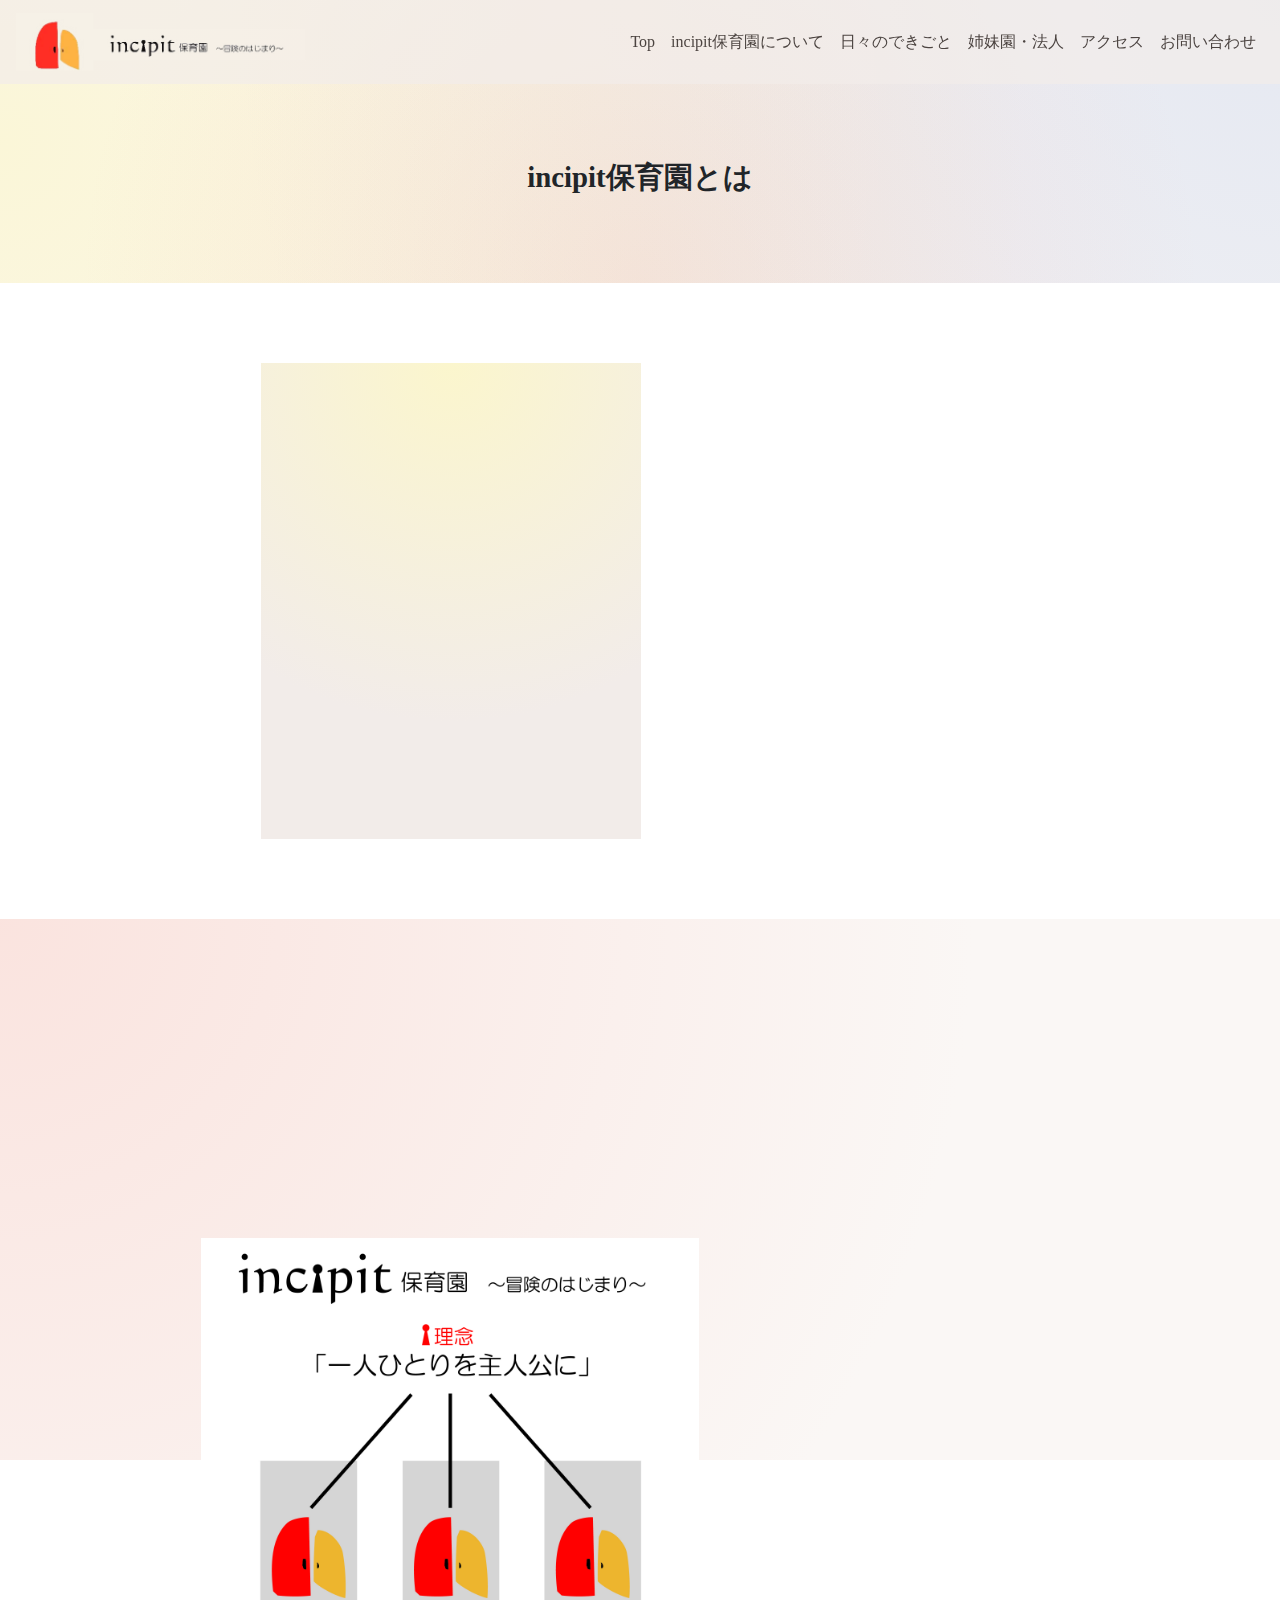
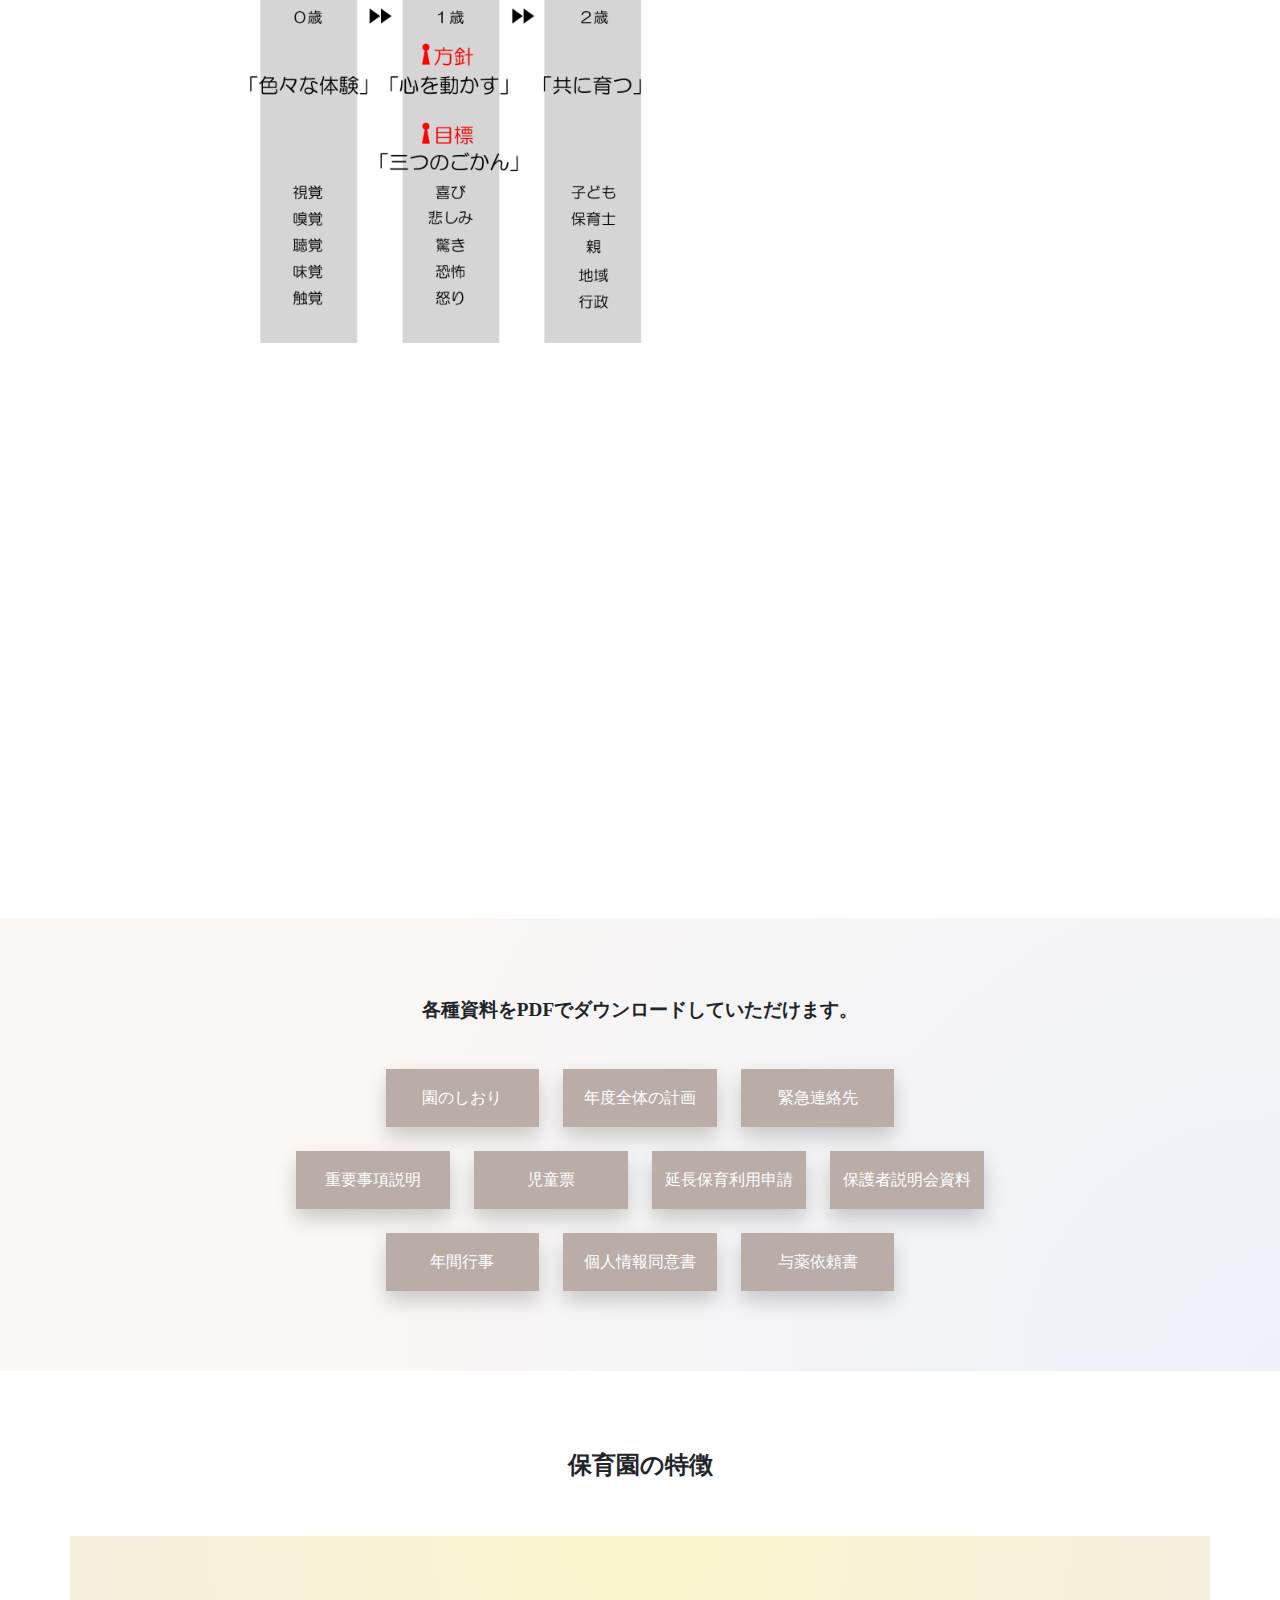
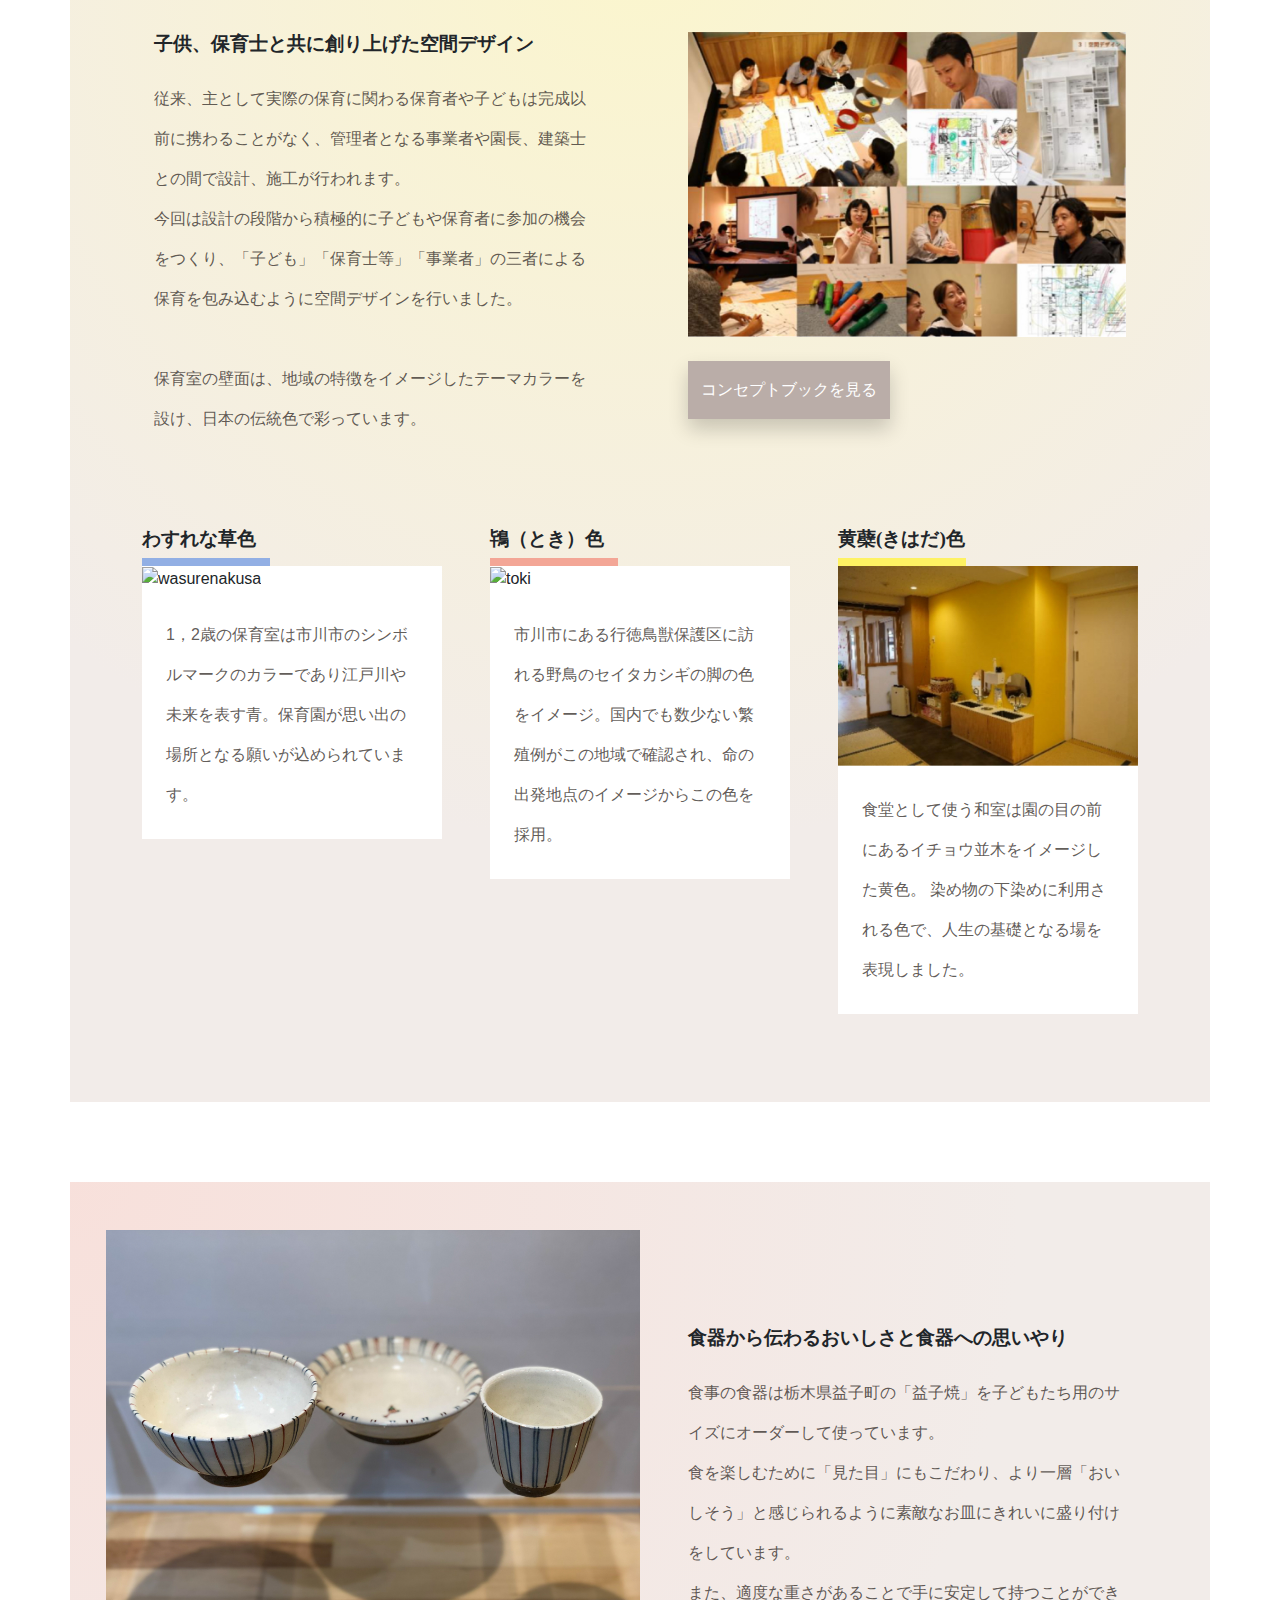
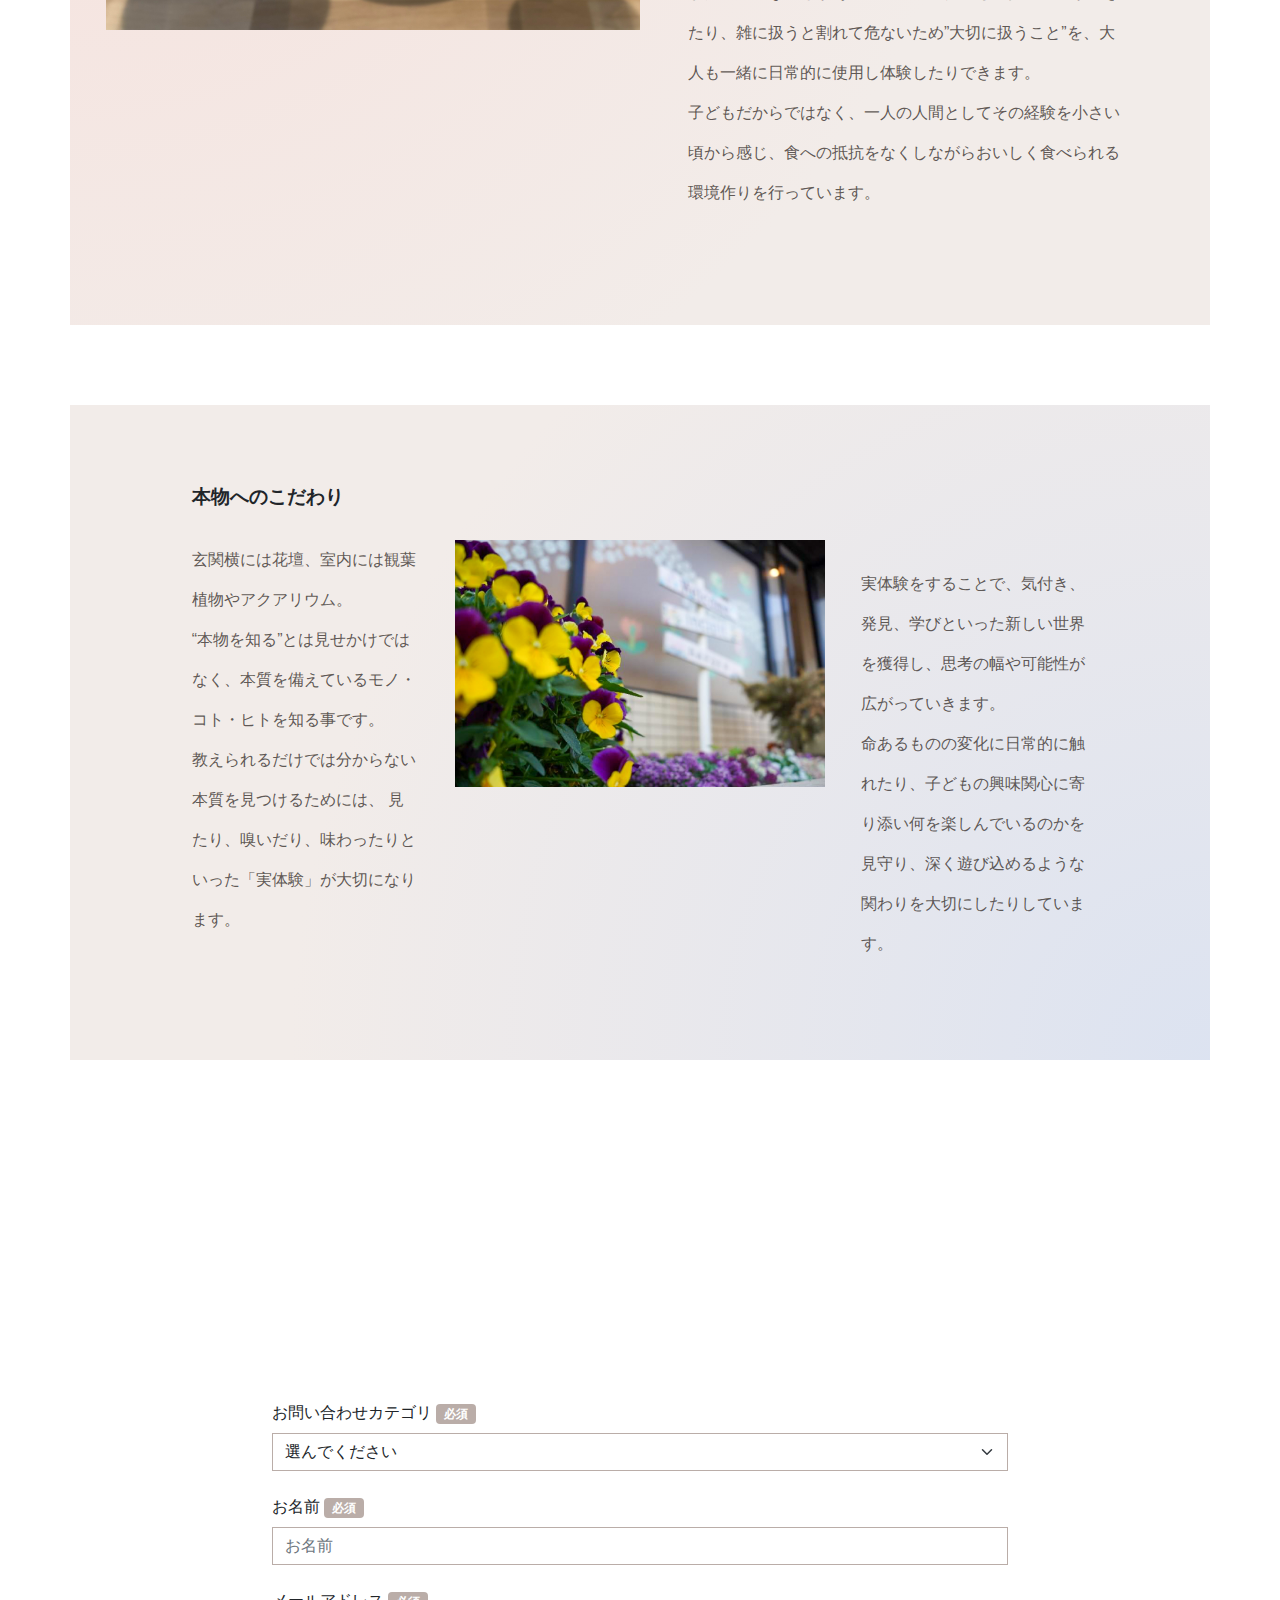
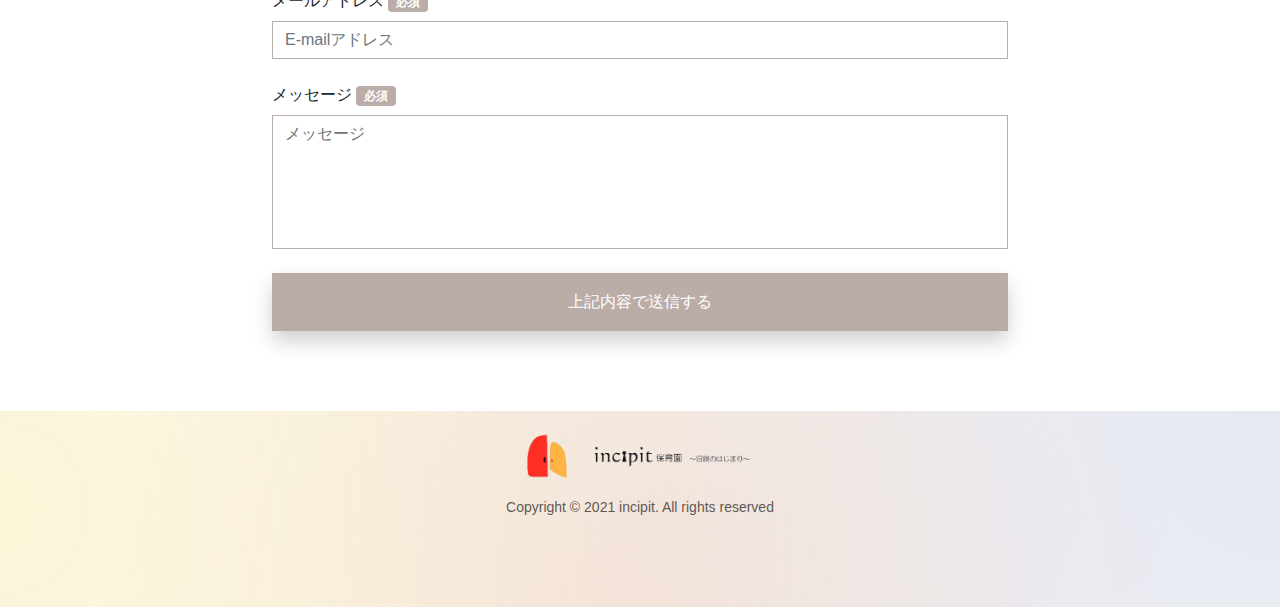
==== public_html/about/index.html @ 2ad9d0f2 "finish second page" ====
<!DOCTYPE html>
<html xmlns="http://www.w3.org/1999/xhtml" lang="ja" xml:lang="ja">

<head>
    <title>incipit保育園について|incipit保育園</title>
    <meta name="viewport" content="width=device-width, initial-scale=1">
    <meta charset="utf-8">
    <meta name="description" content="千葉県市川市の保育園の公式HPです。">
    <meta name="author" content="Daisuke Kurihara">
    <link rel="canonical" href="https://incipit-nijiiro.com/about/" />
    
    <!-- Bootstrap -->
    <link rel="stylesheet" href="../custom.css">
    <!-- custom css -->
    <link rel="stylesheet" href="../smartScroll.css" type="text/css" />
    <link rel="stylesheet" href="../custom_animation.css" type="text/css" />
    <!-- Modernizr -->
    <script src="../modernizr-custom.js"></script>
    <!-- Fontawesome -->
    <script src="https://kit.fontawesome.com/625630bfaf.js" crossorigin="anonymous"></script>
</head>

<body id="top">
    <!-- Facebook -->
    <div id="fb-root"></div>
    <script async defer crossorigin="anonymous" src="https://connect.facebook.net/ja_JP/sdk.js#xfbml=1&version=v10.0"
        nonce="VOaMO5Zk"></script>
    <!-- navbar -->
    <div class="smart-scroll" id="smartScroll_hidden">
        <nav class="navbar navbar-expand-lg navbar-light font-serif bg-secondarya70">
            <a class="navbar-brand" id="scrbtn_top" style="width: 30vw" href="#">
                <img src="../images/incipit/incipit_logo_combined_trimmed.png" alt="incipit logo" class="img-fluid">
            </a>
            <button class="navbar-toggler" type="button" data-bs-toggle="collapse"
                data-bs-target="#navbar_collapse_target" aria-control="navbar_collapse_target" aria-expanded="false"
                aria-label="Toggle navigation">
                <span class="navbar-toggler-icon"></span>
            </button>
            <div class="collapse navbar-collapse" id="navbar_collapse_target">
                <div class="navbar-nav ms-auto">
                    <a class="nav-item nav-link active" href="#">Top</a>
                    <a class="nav-item nav-link active" href="#about">incipit保育園について</a>
                    <a class="nav-item nav-link active" href="#blog">日々のできごと</a>
                    <a class="nav-item nav-link active" href="#other">姉妹園・法人</a>
                    <a class="nav-item nav-link active" href="#access">アクセス</a>
                    <a class="nav-item nav-link active" href="#form">お問い合わせ</a>
                </div>
            </div>
        </nav>
    </div>
    <main>
        <section id="about_title" class = "multi-grad">
            <div class = "container py-6">
                <div class = "row justify-content-center">
                    <div class = "col mt-6">
                        <h1 class="text-center">incipit保育園とは</h1>
                    </div>
                </div>
            </div>
        </section>
        <section id="about_overview">
            <div class="container py-6">
                <div class="row justify-content-center align-items-center">
                    <div class="col-10 col-sm-6 col-lg-4 offset-right order-1 order-sm-0">
                        <div class="row">
                            <div class="col-12 mx-auto col-sm-12 bg_grad_yellow pt-0 pb-4 px-5">
                                <h2 class = "inViewFade offset-heading">冒険のはじまり</h2>
                                <p class = "inViewFade">保育園とは、子どもたちにとって色々な人、色々な事、色々な場所、色々な物との出会いの場です。<br>
                                    安心できる家庭から離れ、新しい出会いの中で「自分で体験・経験をする」ことを大切にし、人から教えられたことだけではなく自分から学び、その学びを冒険と表現しています。<br>
                                    その最初の一歩を踏み出すための施設でありたいと願っています。
                                </p>
                            </div>
                        </div>
                    </div>
                    <div class="col-11 col-sm-6 col-lg-5 mb-5 mb-sm-0">
                        <img src="../images/incipit/room1.jpg" alt="about incipit" class="img-fluid offset-left z-back inViewFade" />
                    </div>
                </div>
            </div>
        </section>
        <section id="about_concept_title" class = "bg_grad_red_pale">
            <div class="container pt-6 pb-4">
                <div class="row justify-content-center">
                    <div class = "col-12 col-lg-6"></div>
                    <div class="col-11 col-lg-4 p-4">
                        <h2 class="inViewFade text-center text-sm-start">”一人ひとりを主人公に”</h2>
                        <p class="mt-4 inViewFade">全体保育園コンセプトから保育園の理念に落としたのが、「一人ひとりを主人公に」です。<br>
                            個性や考え方、発達などは一人ひとり全く違います。その子の「今」を大切にした保育が必要であり、自分の人生は自分が主役でストーリーを作っていって欲しいという願いを込めています。</p>                        
                    </div>
                </div>
            </div>
        </section>
        <section id="about_concept_body">
            <div class="container pt-4 pb-6">
                <div class="row justify-content-center">
                    <div class = "col-sm-6">
                        <img src="../images/incipit/incipit_philosophy.jpg" alt="incipit philosophy" class = "img-fluid p-4" id="philosophy">
                    </div>
                    <div class="col-11 col-sm-6 col-lg-4 p-4">
                        <h2 class="inViewFade text-center mb-5">方針・目標</h2>
                        <div class = "mb-5 inViewFade">
                            <h3>0歳児クラス</h3>
                            <div class="underbar yellow"></div>
                            <p>「心を動かす」ために「5感」を育みます。<br>
                                喜び、悲しみ、驚き、恐怖、怒り。色々なものに興味、関心、意欲が出てくるこの時期に、それに見合った感情の自己表現を大切にします。</p>
                        </div>
                        <div class = "mb-5 inViewFade">
                            <h3>1歳児クラス</h3>
                            <div class="underbar red"></div>
                            <p>「色々な体験」のために「五感」を育みます。<br>
                                視覚、聴力、嗅覚、味覚、触覚などこの時期の経験がこの後の育ちに重要です。</p>
                        </div>
                        <div class = "inViewFade">
                            <h3>2歳児クラス</h3>
                            <div class="underbar blue"></div>
                            <p>「共に育つ」ために「5関」を大切にします。<br>
                                「他者という概念が芽生える時期」でもある2歳児クラス。
                                友達とも一緒に遊ぶ楽しさを感じられてくるこの時期に、自分に関わっている「人」に触れて出会う経験を大切にしていきます。</p>
                        </div>
                    </div>
                </div>
            </div>
        </section>
        <section id="about_docs" class = "bg_grad_blue_pale">
            <div class = "container py-6">
                <div class = "row">
                    <div class = "col">
                        <h3 class = "text-center mb-5 mx-5">
                            各種資料をPDFでダウンロードしていただけます。
                        </h3>
                        <div class = "row justify-content-center mb-4">
                            <div class = "col-auto">
                                <a href="../pdfs/園のしおり.pdf">
                                    <button role = "button" class = "btn btn-primary short">園のしおり</button>
                                </a>
                            </div>
                            <div class = "col-auto my-4 my-sm-0">
                                <a href="../pdfs/年度全体の計画.pdf">
                                    <button role = "button" class = "btn btn-primary short">年度全体の計画</button>
                                </a>
                            </div>
                            <div class = "col-auto">
                                <a href="../pdfs/緊急連絡先.pdf">
                                    <button role = "button" class = "btn btn-primary short">緊急連絡先</button>
                                </a>
                            </div>
                        </div>
                        <div class = "row justify-content-center mb-4">
                            <div class = "col-auto">
                                <a href="../pdfs/重要事項説明.pdf">
                                    <button role = "button" class = "btn btn-primary short">重要事項説明</button>
                                </a>
                            </div>
                            <div class = "col-auto my-4 my-sm-0">
                                <a href="../pdfs/児童票.pdf">
                                    <button role = "button" class = "btn btn-primary short">児童票</button>
                                </a>
                            </div>
                            <div class = "col-auto mb-4 my-lg-0">
                                <a href="../pdfs/延長保育利用申請.pdf">
                                    <button role = "button" class = "btn btn-primary short">延長保育利用申請</button>
                                </a>
                            </div>
                            <div class = "col-auto">
                                <a href="../pdfs/保護者説明会資料.pdf">
                                    <button role = "button" class = "btn btn-primary short">保護者説明会資料</button>
                                </a>
                            </div>
                        </div>
                        <div class = "row justify-content-center">
                            <div class = "col-auto">
                                <a href="../pdfs/年間行事.pdf">
                                    <button role = "button" class = "btn btn-primary short">年間行事</button>
                                </a>
                            </div>
                            <div class = "col-auto my-4 my-sm-0">
                                <a href="../pdfs/個人情報同意書.pdf">
                                    <button role = "button" class = "btn btn-primary short">個人情報同意書</button>
                                </a>
                            </div>
                            <div class = "col-auto">
                                <a href="../pdfs/与薬依頼書.pdf">
                                    <button role = "button" class = "btn btn-primary short">与薬依頼書</button>
                                </a>
                            </div>
                        </div>
                    </div>
                </div>
            </div>
        </section>
        <section id="about_difference">
            <div class = "container py-6">
                <div class = "row mb-5">
                    <div class = "col">
                        <h2 class = "text-center">保育園の特徴</h2>
                    </div>
                </div>
                <div class = "row" id = "space_design">
                    <div class = "col bg_grad_yellow p-5">
                        <div class = "row">
                            <div class = "col-12 col-sm-6 p-0 p-4 p-lg-5">
                                <h3 class = "mb-4">子供、保育士と共に創り上げた空間デザイン</h3>
                                <p>従来、主として実際の保育に関わる保育者や子どもは完成以前に携わることがなく、管理者となる事業者や園長、建築士との間で設計、施工が行われます。<br>
                                    今回は設計の段階から積極的に子どもや保育者に参加の機会をつくり、「子ども」「保育士等」「事業者」の三者による保育を包み込むように空間デザインを行いました。<br>
                                    <br>
                                    保育室の壁面は、地域の特徴をイメージしたテーマカラーを設け、日本の伝統色で彩っています。</p>
                            </div>
                            <div class = "col-12 col-sm-6 px-0 pb-0 pt-5 p-4 p-lg-5">
                                <img src = "../images/incipit/photo4@2x.jpg" class = "img-fluid" alt="desining space">
                                <button role = "button" class = "btn btn-primary short mt-4">コンセプトブックを見る</button>
                            </div>
                        </div>
                        <div class = "row mt-5 m-sm-0">
                            <div class = "col-12 col-sm-4 p-0 p-sm-3 p-lg-4">
                                <h3>わすれな草色</h3>
                                <div class = "underbar blue"></div>
                                <div class = "bg-white">
                                    <img src="../images/incipit/room1.jpg" class = "img-fluid" alt = "wasurenakusa">
                                    <p class = "p-4">1，2歳の保育室は市川市のシンボルマークのカラーであり江戸川や未来を表す青。保育園が思い出の場所となる願いが込められています。</p>
                                </div>
                            </div>
                            <div class = "col-12 col-sm-4 p-0 p-sm-3 p-lg-4 mt-5 mt-sm-0">
                                <h3>鴇（とき）色</h3>
                                <div class = "underbar red"></div>
                                <div class = "bg-white">
                                    <img src="../images/incipit/toki.jpg" class = "img-fluid" alt = "toki">
                                    <p class = "p-4">市川市にある行徳鳥獣保護区に訪れる野鳥のセイタカシギの脚の色をイメージ。国内でも数少ない繁殖例がこの地域で確認され、命の出発地点のイメージからこの色を採用。</p>
                                </div>
                            </div>
                            <div class = "col-12 col-sm-4 p-0 p-sm-3 p-lg-4 mt-5 mt-sm-0">
                                <h3>黄蘗(きはだ)色</h3>
                                <div class = "underbar yellow"></div>
                                <div class = "bg-white">
                                    <img src="../images/incipit/kihada@2x.jpg" class = "img-fluid" alt = "kihada">
                                    <p class = "p-4">食堂として使う和室は園の目の前にあるイチョウ並木をイメージした黄色。 染め物の下染めに利用される色で、人生の基礎となる場を表現しました。</p>
                                </div>
                            </div>
                            
                        </div>
                    </div>
                </div>
                <div class = "row mt-6" id = "tablewares">
                    <div class = "col bg_grad_red p-5">
                        <div class = "row">
                            <div class = "col-12 col-lg-6 px-0 px-sm-5 px-lg-0">
                                <img src="../images/incipit/tableware.jpg" class = "img-fluid" alt="tablewares">
                            </div>
                            <div class = "col-12 col-lg-6 p-0 p-sm-5 mt-5 mt-0">
                                <h3 class = "mb-4">食器から伝わるおいしさと食器への思いやり</h3>
                                <p>食事の食器は栃木県益子町の「益子焼」を子どもたち用のサイズにオーダーして使っています。<br>
                                    食を楽しむために「見た目」にもこだわり、より一層「おいしそう」と感じられるように素敵なお皿にきれいに盛り付けをしています。<br>
                                    また、適度な重さがあることで手に安定して持つことができたり、雑に扱うと割れて危ないため”大切に扱うこと”を、大人も一緒に日常的に使用し体験したりできます。<br>
                                    子どもだからではなく、一人の人間としてその経験を小さい頃から感じ、食への抵抗をなくしながらおいしく食べられる環境作りを行っています。</p>
                            </div>
                        </div>
                    </div>
                </div>
                <div class = "row mt-6" id="authenticity">
                    <div class = "col bg_grad_blue p-5 p-sm-6">
                        <div class = "row justify-content-center mb-4">
                            <div class = "col-11 mt-6 mt-sm-0">
                                <h3>本物へのこだわり</h3>
                            </div>
                        </div>
                        <div class = "row justify-content-center">
                            <div class = "col-12 col-lg-3">
                                <p>玄関横には花壇、室内には観葉植物やアクアリウム。<br>
                                    “本物を知る”とは見せかけではなく、本質を備えているモノ・コト・ヒトを知る事です。<br>
                                   教えられるだけでは分からない本質を見つけるためには、 見たり、嗅いだり、味わったりといった「実体験」が大切になります。 </p>
                            </div>
                            <div class = "col-12 col-lg-5 px-lg-4">
                                <img src = "../images/incipit/flowers.jpg" class = "img-fluid" alt="flowers">
                            </div>
                            <div class = "col-12 col-lg-3 mt-4 mt-0">
                                <p>実体験をすることで、気付き、発見、学びといった新しい世界を獲得し、思考の幅や可能性が広がっていきます。<br>
                                    命あるものの変化に日常的に触れたり、子どもの興味関心に寄り添い何を楽しんでいるのかを見守り、深く遊び込めるような関わりを大切にしたりしています。 </p>
                            </div>
                        </div>
                    </div>
                </div>
            </div>
        </section>
        <section id="form">
            <div class="container py-6">
                <div class="row justify-content-center">
                    <div class="col-11 col-sm-8">
                        <h2 class = "text-center mb-4 inViewFade">お問い合わせ</h2>
                        <p class = "text-center inViewFade">どんなご相談でも、どうぞお気軽にお問い合わせください。<br>
                            見学はいつでも受け付けています。新しい出会いを楽しみにしております。</p>

                        <script type="text/javascript">var submitted=false;</script>
                            <iframe name="hidden_iframe" id="hidden_iframe" style="display:none;" onload="if(submitted) {window.location='https://www.google.com/';}"></iframe>
                            <!-- <form action="YOUR-EMBEDDED-GOOGLE-SPREADSHEET-LINK" method="post" > -->
                        

                        <form action="https://docs.google.com/forms/u/0/d/e/1FAIpQLSd8RzFASNFMiuFP9BWNW-YMy9ryLz95pJ8LlC7QnV3oKB0eJA/formResponse" method="POST" id="mG61Hd" class = "mt-5 d-grid gap-4 needs-validation" novalidate target="hidden_iframe" onsubmit="submitted=true;">
                            <div>
                                <label for="inquiry-category" class="form-label">お問い合わせカテゴリ <span class="badge bg-primary">必須</span></label>
                                <select name="entry.1575193428" id="inquiry-category" class="form-select" required>
                                    <option selected disabled value="">選んでください</option>
                                    <option value="入園について">入園について</option>
                                    <option value="見学について">見学について</option>
                                    <option value="採用について">採用について</option>
                                    <option value="取材について">取材について</option>
                                    <option value="その他">その他</option>
                                </select>
                                <div class="invalid-feedback">問い合わせカテゴリが未選択です。</div>
                            </div>
                            <div>
                                <label for="inquiry-name" class = "form-label">お名前 <span class="badge bg-primary">必須</span></label>
                                <input type="text" name="entry.1374782366" id="inquiry-name" placeholder="お名前" class="form-control" required/>
                                <div class="invalid-feedback">お名前が未入力です。</div>
                            </div>
                            
                            <div>
                                <label for="inquiry-mail" class = "form-label">メールアドレス <span class="badge bg-primary">必須</span></label>
                                <input type="email" name="entry.1610093009" id="inquiry-mail" placeholder="E-mailアドレス" class="form-control" required/>
                                <div class="invalid-feedback">メールアドレスが未入力です。</div>
                            </div>

                            <div>
                                <label for="inquiry-message" class = "form-label">メッセージ <span class="badge bg-primary">必須</span></label>
                                <textarea name="entry.326471662" id="inquiry-message" placeholder="メッセージ" rows="5" class="form-control" required></textarea>
                                <div class="invalid-feedback">メッセージを入力してください。</div>
                            </div>

                            <div class = "d-grid">
                                <!-- <input id="submit" type="submit" value="send" /> -->
                                <button role="button" type="submit" class="btn btn-primary">上記内容で送信する</button>
                            </div>
                        </form>
                    </div>
                </div>
            </div>
        </section>
    </main>

    <footer class="multi-grad">
        <!-- Footer -->
        <div class="container py-3">
            <div class = "row justify-content-center">
                <div class = "col-3">
                    <img src = "../images/incipit/incipit_logo_combined_trimmed.png" alt = "incipit logo" class = "img-fluid">
                </div>
            </div>
            <div calss="row">
                <div class="col mt-2 pb-5">
                    <p class="text-small text-center op-75">
                        <small>Copyright © 2021 incipit. All rights reserved</small>
                    </p>
                </div>
            </div>
        </div>
    </footer>
    <!-- JQuery -->
    <script src="https://code.jquery.com/jquery-3.5.1.js"></script>
    <!-- Bootstrap js-->
    <script src="../bootstrap.bundle.min.js"></script>
    <!-- Custom -->
    <script src="../form_validation.js"></script>
    <script src="../inview.js"></script>
    <script src="../smartScroll.js"></script>
</body>

</html>
---- public_html/smartScroll.css ----
.smart-scroll{
	position: fixed;
	top: 0;
	right: 0;
	left: 0;
	z-index: 1030;
}
.scrolled-down{
	transform:translateY(-100%); transition: all 0.3s ease-in-out;
}
.scrolled-up{
	transform:translateY(0); transition: all 0.3s ease-in-out;
}
---- public_html/custom_animation.css ----
/* html, body {
    font-family: Roboto, sans-serif;
  }
  
  p {
    text-align: center;
    position: absolute;
    left: 0;
    top: 50%;
    width: 100%;
    transform: translateY(-50%);
    font-size: 1.3em;
  } */
  
  #box {
    height: 200px;
    width: 200px;
    background-color: cornflowerblue;
    margin: 1000px auto 100px;
  }
  
  .animate {
    animation: animate 3s ease-in-out forwards;
  }
  
  @keyframes animate {
    from {
      background-color: cornflowerblue;
      border-radius: 0;
    }
    to {
      background-color: green;
      border-radius: 100px;
    }
  }
  .inViewFade{
      opacity: 0;
  }
  .fading{
      animation-name: fadein;
      animation-delay: 0;
      animation-direction: normal;
      animation-duration: 1s;
      animation-iteration-count: 1;
      animation-play-state: running;
      animation-timing-function: ease-in-out;
      animation-fill-mode: forwards;
  }
  @keyframes fadein{
    from{
        opacity: 0;
    }
    to{
        opacity: 1;
    }
  }
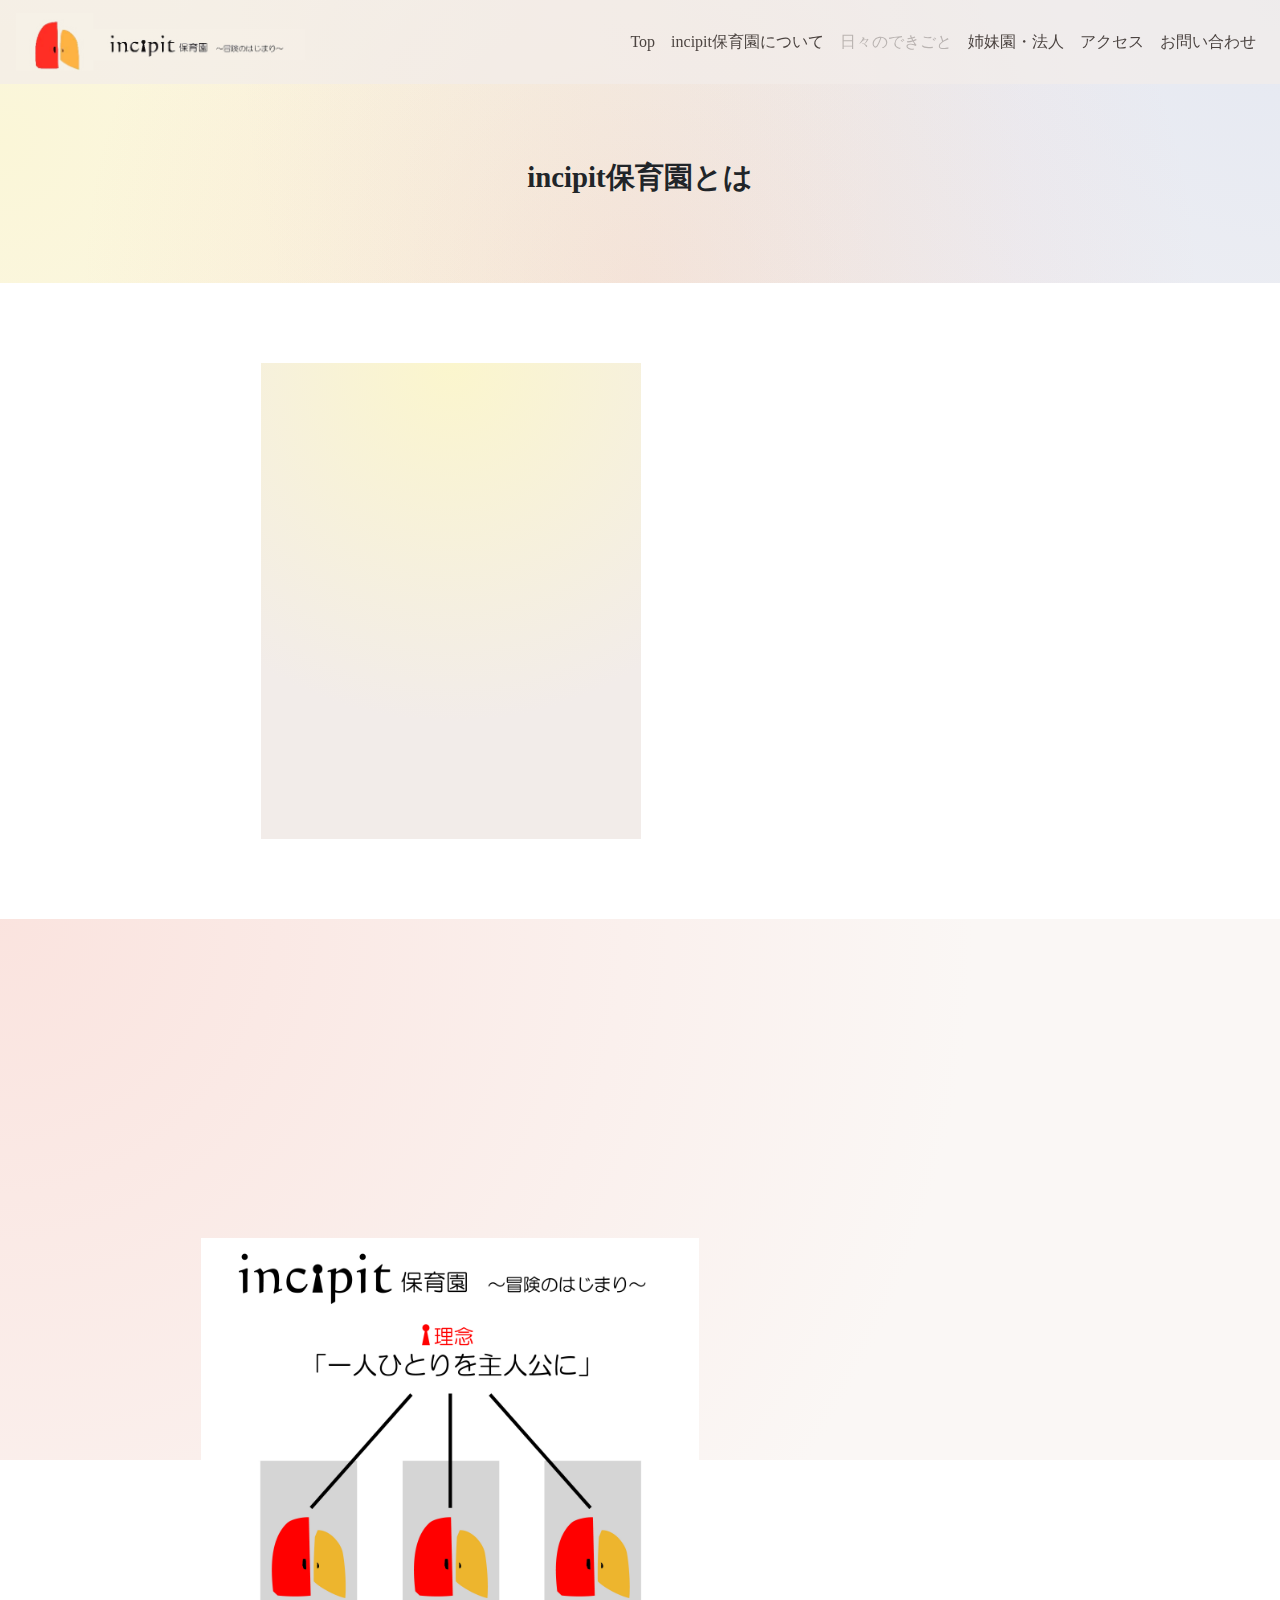
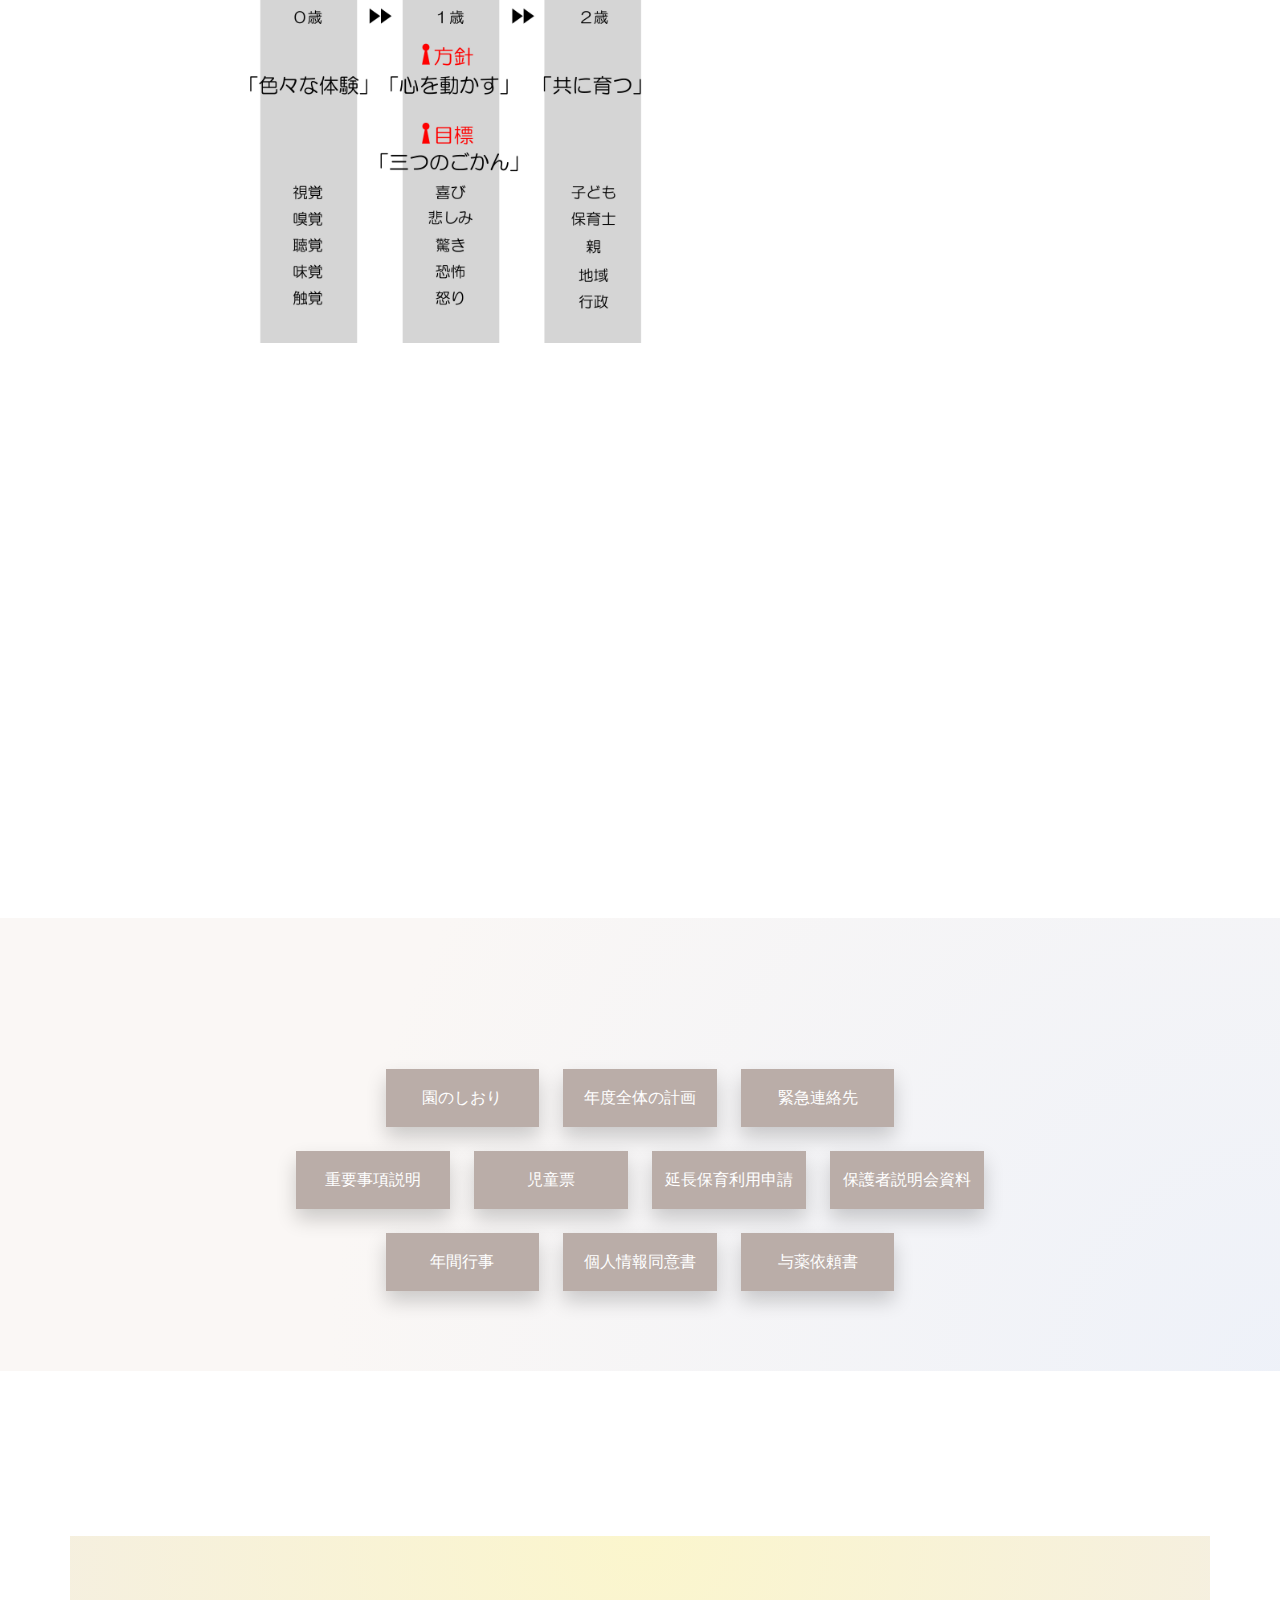
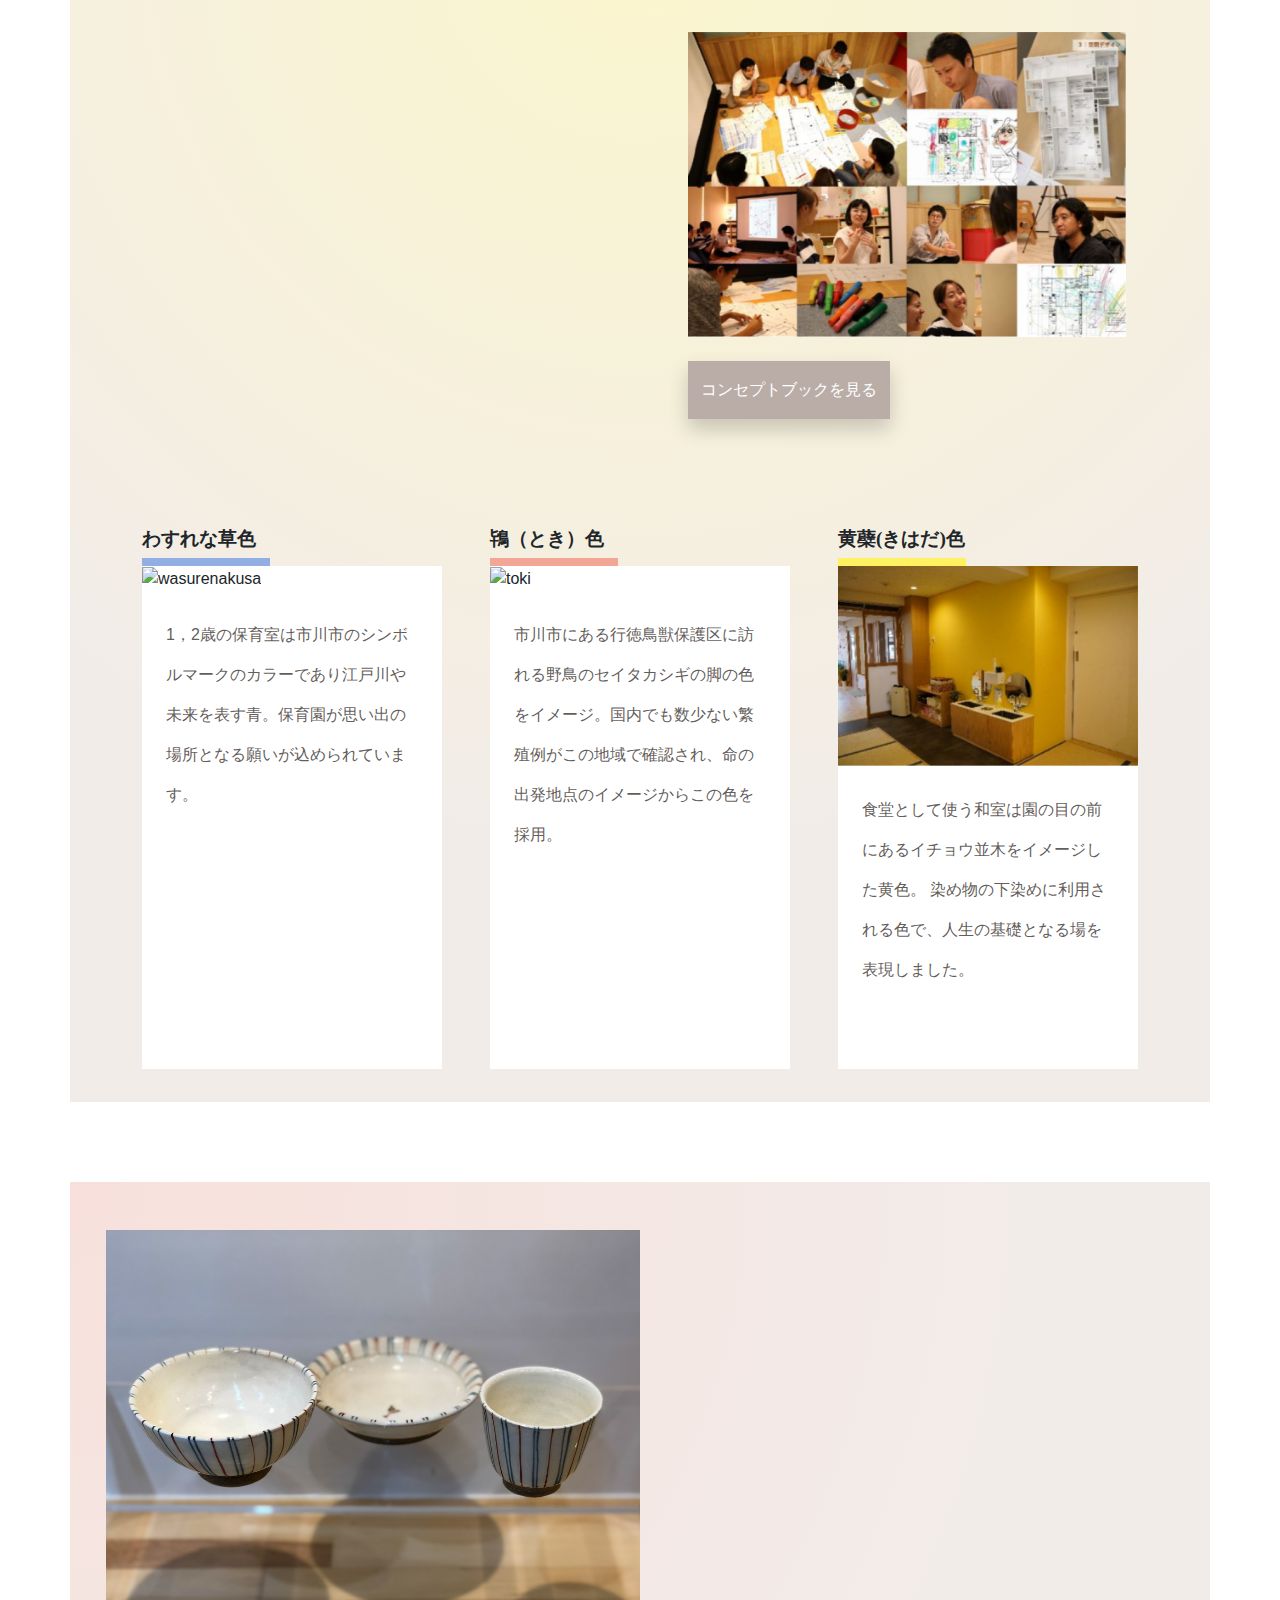
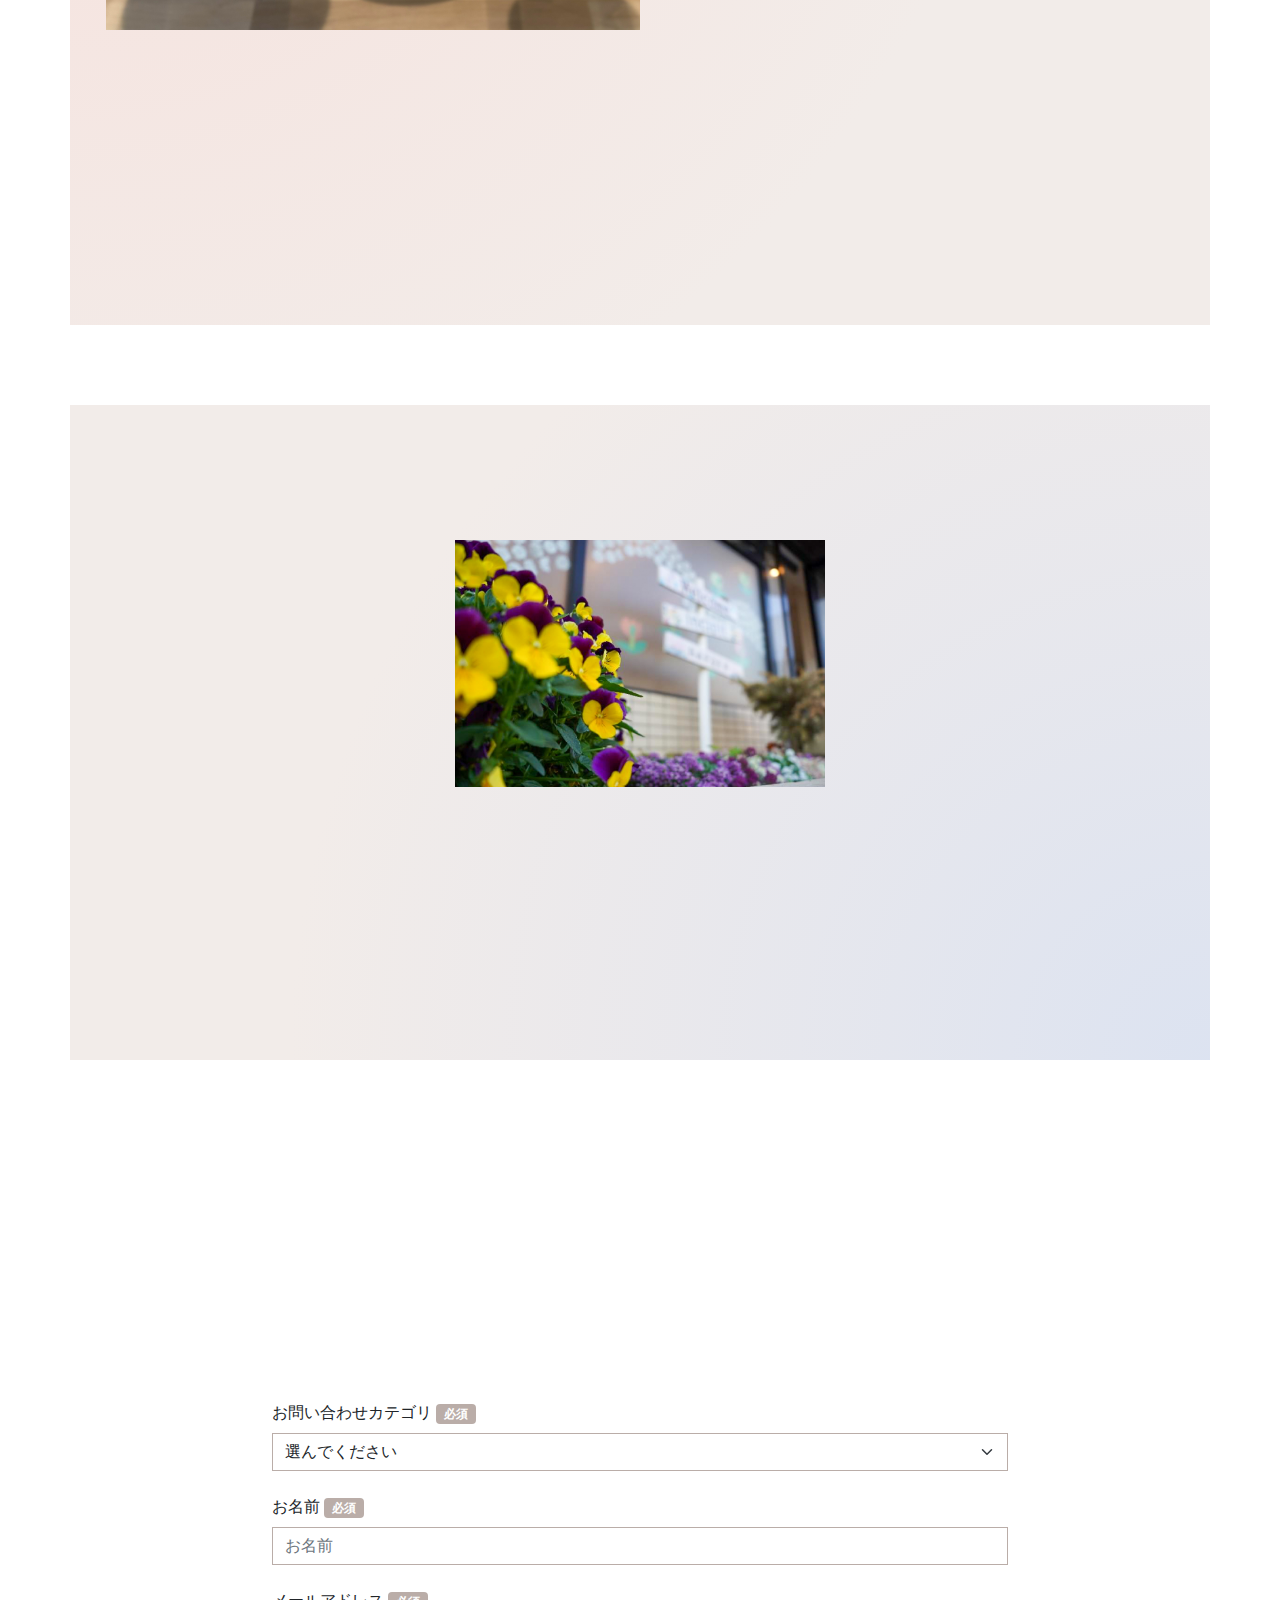
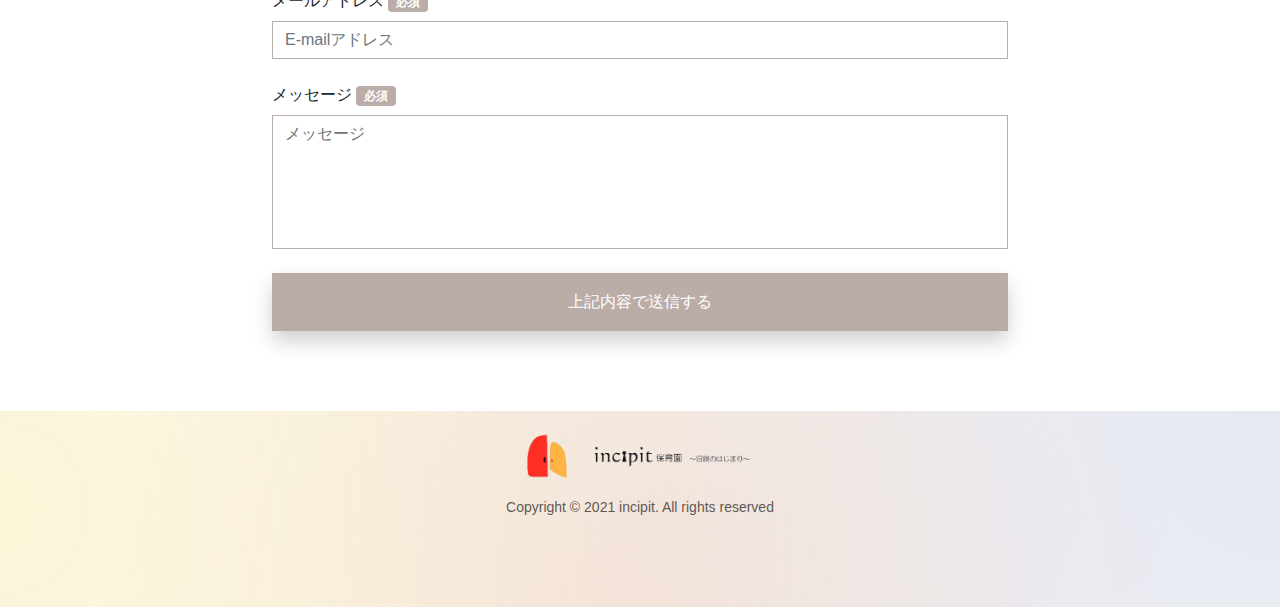
==== commit 7be568a3: "fix links and animations" ====
--- a/public_html/about/index.html
+++ b/public_html/about/index.html
@@ -38,9 +38,9 @@
             </button>
             <div class="collapse navbar-collapse" id="navbar_collapse_target">
                 <div class="navbar-nav ms-auto">
-                    <a class="nav-item nav-link active" href="#">Top</a>
-                    <a class="nav-item nav-link active" href="#about">incipit保育園について</a>
-                    <a class="nav-item nav-link active" href="#blog">日々のできごと</a>
+                    <a class="nav-item nav-link active" href="../index.html">Top</a>
+                    <a class="nav-item nav-link active" href="#">incipit保育園について</a>
+                    <a class="nav-item nav-link disabled" href="#blog">日々のできごと</a>
                     <a class="nav-item nav-link active" href="#other">姉妹園・法人</a>
                     <a class="nav-item nav-link active" href="#access">アクセス</a>
                     <a class="nav-item nav-link active" href="#form">お問い合わせ</a>
@@ -125,7 +125,7 @@
             <div class = "container py-6">
                 <div class = "row">
                     <div class = "col">
-                        <h3 class = "text-center mb-5 mx-5">
+                        <h3 class = "text-center mb-5 mx-5 inViewFade">
                             各種資料をPDFでダウンロードしていただけます。
                         </h3>
                         <div class = "row justify-content-center mb-4">
@@ -192,13 +192,13 @@
             <div class = "container py-6">
                 <div class = "row mb-5">
                     <div class = "col">
-                        <h2 class = "text-center">保育園の特徴</h2>
+                        <h2 class = "text-center inViewFade">保育園の特徴</h2>
                     </div>
                 </div>
                 <div class = "row" id = "space_design">
                     <div class = "col bg_grad_yellow p-5">
                         <div class = "row">
-                            <div class = "col-12 col-sm-6 p-0 p-4 p-lg-5">
+                            <div class = "col-12 col-sm-6 p-0 p-4 p-lg-5 inViewFade">
                                 <h3 class = "mb-4">子供、保育士と共に創り上げた空間デザイン</h3>
                                 <p>従来、主として実際の保育に関わる保育者や子どもは完成以前に携わることがなく、管理者となる事業者や園長、建築士との間で設計、施工が行われます。<br>
                                     今回は設計の段階から積極的に子どもや保育者に参加の機会をつくり、「子ども」「保育士等」「事業者」の三者による保育を包み込むように空間デザインを行いました。<br>
@@ -214,7 +214,7 @@
                             <div class = "col-12 col-sm-4 p-0 p-sm-3 p-lg-4">
                                 <h3>わすれな草色</h3>
                                 <div class = "underbar blue"></div>
-                                <div class = "bg-white">
+                                <div class = "bg-white h-100">
                                     <img src="../images/incipit/room1.jpg" class = "img-fluid" alt = "wasurenakusa">
                                     <p class = "p-4">1，2歳の保育室は市川市のシンボルマークのカラーであり江戸川や未来を表す青。保育園が思い出の場所となる願いが込められています。</p>
                                 </div>
@@ -222,7 +222,7 @@
                             <div class = "col-12 col-sm-4 p-0 p-sm-3 p-lg-4 mt-5 mt-sm-0">
                                 <h3>鴇（とき）色</h3>
                                 <div class = "underbar red"></div>
-                                <div class = "bg-white">
+                                <div class = "bg-white h-100">
                                     <img src="../images/incipit/toki.jpg" class = "img-fluid" alt = "toki">
                                     <p class = "p-4">市川市にある行徳鳥獣保護区に訪れる野鳥のセイタカシギの脚の色をイメージ。国内でも数少ない繁殖例がこの地域で確認され、命の出発地点のイメージからこの色を採用。</p>
                                 </div>
@@ -230,7 +230,7 @@
                             <div class = "col-12 col-sm-4 p-0 p-sm-3 p-lg-4 mt-5 mt-sm-0">
                                 <h3>黄蘗(きはだ)色</h3>
                                 <div class = "underbar yellow"></div>
-                                <div class = "bg-white">
+                                <div class = "bg-white h-100">
                                     <img src="../images/incipit/kihada@2x.jpg" class = "img-fluid" alt = "kihada">
                                     <p class = "p-4">食堂として使う和室は園の目の前にあるイチョウ並木をイメージした黄色。 染め物の下染めに利用される色で、人生の基礎となる場を表現しました。</p>
                                 </div>
@@ -245,7 +245,7 @@
                             <div class = "col-12 col-lg-6 px-0 px-sm-5 px-lg-0">
                                 <img src="../images/incipit/tableware.jpg" class = "img-fluid" alt="tablewares">
                             </div>
-                            <div class = "col-12 col-lg-6 p-0 p-sm-5 mt-5 mt-0">
+                            <div class = "col-12 col-lg-6 p-0 p-sm-5 mt-5 mt-0 inViewFade">
                                 <h3 class = "mb-4">食器から伝わるおいしさと食器への思いやり</h3>
                                 <p>食事の食器は栃木県益子町の「益子焼」を子どもたち用のサイズにオーダーして使っています。<br>
                                     食を楽しむために「見た目」にもこだわり、より一層「おいしそう」と感じられるように素敵なお皿にきれいに盛り付けをしています。<br>
@@ -257,13 +257,13 @@
                 </div>
                 <div class = "row mt-6" id="authenticity">
                     <div class = "col bg_grad_blue p-5 p-sm-6">
-                        <div class = "row justify-content-center mb-4">
+                        <div class = "row justify-content-center mb-4 inViewFade">
                             <div class = "col-11 mt-6 mt-sm-0">
                                 <h3>本物へのこだわり</h3>
                             </div>
                         </div>
                         <div class = "row justify-content-center">
-                            <div class = "col-12 col-lg-3">
+                            <div class = "col-12 col-lg-3 inViewFade">
                                 <p>玄関横には花壇、室内には観葉植物やアクアリウム。<br>
                                     “本物を知る”とは見せかけではなく、本質を備えているモノ・コト・ヒトを知る事です。<br>
                                    教えられるだけでは分からない本質を見つけるためには、 見たり、嗅いだり、味わったりといった「実体験」が大切になります。 </p>
@@ -271,7 +271,7 @@
                             <div class = "col-12 col-lg-5 px-lg-4">
                                 <img src = "../images/incipit/flowers.jpg" class = "img-fluid" alt="flowers">
                             </div>
-                            <div class = "col-12 col-lg-3 mt-4 mt-0">
+                            <div class = "col-12 col-lg-3 mt-4 mt-0 inViewFade">
                                 <p>実体験をすることで、気付き、発見、学びといった新しい世界を獲得し、思考の幅や可能性が広がっていきます。<br>
                                     命あるものの変化に日常的に触れたり、子どもの興味関心に寄り添い何を楽しんでいるのかを見守り、深く遊び込めるような関わりを大切にしたりしています。 </p>
                             </div>
